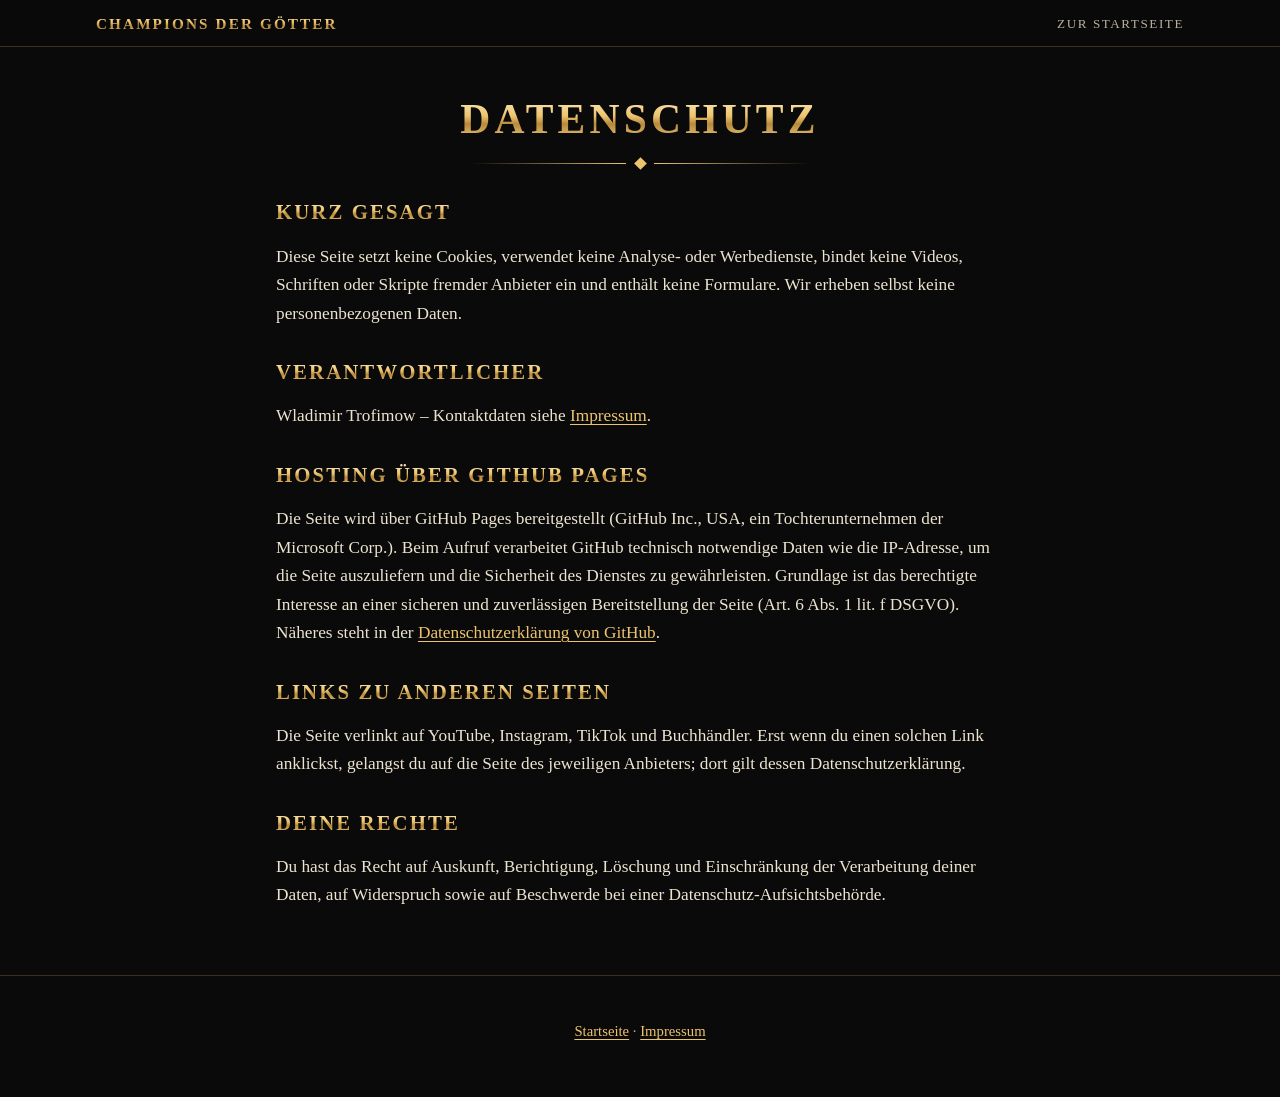
==== datenschutz.html @ 9cc0976a "Ortav-Webseite: Startseite, Zeitleiste, Figuren, Orte, Entstehung Co-Authored-By: Claude Opus 5.5 <n" ====
<!doctype html>
<html lang="de">
<head>
  <meta charset="utf-8">
  <meta name="viewport" content="width=device-width, initial-scale=1">
  <title>Datenschutz – Champions der Götter</title>
  <meta name="robots" content="noindex">
  <meta name="theme-color" content="#0b0a0a">
  <link rel="icon" href="favicon.svg" type="image/svg+xml">
  <link rel="stylesheet" href="style.css">
</head>
<body>
<header class="kopf">
  <div class="kopf-innen">
    <a class="marke" href="index.html">Champions der Götter</a>
    <nav aria-label="Hauptnavigation"><ul><li><a href="index.html">Zur Startseite</a></li></ul></nav>
  </div>
</header>
<main class="text-seite">
  <h1>Datenschutz</h1>
  <div class="zier" aria-hidden="true"><span></span></div>

  <h2>Kurz gesagt</h2>
  <p>Diese Seite setzt keine Cookies, verwendet keine Analyse- oder Werbedienste, bindet keine Videos,
    Schriften oder Skripte fremder Anbieter ein und enthält keine Formulare. Wir erheben selbst keine personenbezogenen Daten.</p>

  <h2>Verantwortlicher</h2>
  <p>Wladimir Trofimow – Kontaktdaten siehe <a href="impressum.html">Impressum</a>.</p>

  <h2>Hosting über GitHub Pages</h2>
  <p>Die Seite wird über GitHub Pages bereitgestellt (GitHub Inc., USA, ein Tochterunternehmen der Microsoft Corp.).
    Beim Aufruf verarbeitet GitHub technisch notwendige Daten wie die IP-Adresse, um die Seite auszuliefern und
    die Sicherheit des Dienstes zu gewährleisten. Grundlage ist das berechtigte Interesse an einer sicheren und
    zuverlässigen Bereitstellung der Seite (Art. 6 Abs. 1 lit. f DSGVO). Näheres steht in der
    <a href="https://docs.github.com/de/site-policy/privacy-policies/github-general-privacy-statement" rel="noopener">Datenschutzerklärung von GitHub</a>.</p>

  <h2>Links zu anderen Seiten</h2>
  <p>Die Seite verlinkt auf YouTube, Instagram, TikTok und Buchhändler. Erst wenn du einen solchen Link anklickst,
    gelangst du auf die Seite des jeweiligen Anbieters; dort gilt dessen Datenschutzerklärung.</p>

  <h2>Deine Rechte</h2>
  <p>Du hast das Recht auf Auskunft, Berichtigung, Löschung und Einschränkung der Verarbeitung deiner Daten,
    auf Widerspruch sowie auf Beschwerde bei einer Datenschutz-Aufsichtsbehörde.</p>
</main>
<footer class="fuss"><p><a href="index.html">Startseite</a> · <a href="impressum.html">Impressum</a></p></footer>
</body>
</html>
---- style.css ----
/* Champions der Götter – Ortav. Reines CSS, keine externen Schriften oder Skripte. */
:root {
  --bg: #0b0a0a;
  --bg-2: #14120f;
  --panel: #1a1713;
  --line: #3a3124;
  --gold: #ecc46e;
  --gold-hell: #fff0c4;
  --gold-dunkel: #b8893a;
  --text: #ece4d0;
  --text-2: #b9b0a0;
  --serif: "Palatino Linotype", "Book Antiqua", Palatino, "URW Palladio L", "P052", Georgia, serif;
  --max: 1120px;
}

* { box-sizing: border-box; }
html { scroll-behavior: smooth; -webkit-text-size-adjust: 100%; }
body {
  margin: 0;
  background: var(--bg);
  color: var(--text);
  font-family: var(--serif);
  font-size: 1.08rem;
  line-height: 1.65;
}
img { max-width: 100%; height: auto; display: block; }
a { color: var(--gold); text-underline-offset: 3px; }
a:hover { color: var(--gold-hell); }
:focus-visible { outline: 2px solid var(--gold); outline-offset: 3px; }

.skip { position: absolute; left: -999px; top: 0; background: var(--gold); color: #000; padding: .5rem 1rem; z-index: 20; }
.skip:focus { left: 1rem; }

/* ---------- Kopfleiste ---------- */
.kopf {
  position: sticky; top: 0; z-index: 10;
  background: rgba(11, 10, 10, .92);
  backdrop-filter: blur(6px);
  border-bottom: 1px solid var(--line);
}
.kopf-innen {
  max-width: var(--max); margin: 0 auto; padding: .55rem 16px;
  display: flex; align-items: center; gap: 1.2rem;
}
.marke {
  font-weight: bold; letter-spacing: .14em; text-transform: uppercase;
  text-decoration: none; white-space: nowrap; font-size: .95rem;
  background: linear-gradient(180deg, var(--gold-hell) 0%, var(--gold) 45%, var(--gold-dunkel) 60%, #f7dd96 100%);
  -webkit-background-clip: text; background-clip: text; color: transparent;
}
.kopf nav { overflow-x: auto; scrollbar-width: none; margin-left: auto; }
.kopf nav::-webkit-scrollbar { display: none; }
.kopf nav ul { display: flex; gap: 1.1rem; list-style: none; margin: 0; padding: 0; }
.kopf nav a {
  color: var(--text-2); text-decoration: none; white-space: nowrap;
  font-size: .82rem; letter-spacing: .12em; text-transform: uppercase;
}
.kopf nav a:hover { color: var(--gold); }

/* ---------- Titel ---------- */
.titel { background: #000; border-bottom: 1px solid var(--line); }
.titel img { width: 100%; max-width: 1600px; margin: 0 auto; }

.einleitung { max-width: 760px; margin: 0 auto; padding: 3.2rem 16px 1rem; text-align: center; }
.motto { font-style: italic; color: var(--text-2); margin: 0 0 1.4rem; }

/* ---------- Überschriften ---------- */
h1, h2, h3 { font-weight: bold; line-height: 1.2; }
h1, h2 {
  letter-spacing: .1em; text-transform: uppercase; text-align: center;
  background: linear-gradient(180deg, var(--gold-hell) 0%, var(--gold) 42%, var(--gold-dunkel) 58%, #f7dd96 100%);
  -webkit-background-clip: text; background-clip: text; color: transparent;
}
h1 { font-size: clamp(1.7rem, 5vw, 2.6rem); margin: 0 0 .4rem; }
h2 { font-size: clamp(1.4rem, 4vw, 2rem); margin: 0; }
h3 { color: var(--gold); font-size: 1.2rem; margin: 0 0 .35rem; letter-spacing: .03em; }

.zier {
  display: flex; align-items: center; justify-content: center; gap: .6rem;
  margin: .9rem auto 1.6rem; max-width: 340px; color: var(--gold);
}
.zier::before, .zier::after { content: ""; flex: 1; height: 1px; background: linear-gradient(90deg, transparent, var(--gold)); }
.zier::after { background: linear-gradient(90deg, var(--gold), transparent); }
.zier span { width: 9px; height: 9px; background: var(--gold); transform: rotate(45deg); }

/* ---------- Abschnitte ---------- */
.abschnitt { padding: 3.6rem 16px; scroll-margin-top: 2.6rem; }
.abschnitt:nth-of-type(even) { background: var(--bg-2); border-top: 1px solid var(--line); border-bottom: 1px solid var(--line); }
.innen { max-width: var(--max); margin: 0 auto; }
.lead { max-width: 720px; margin: 0 auto 2rem; text-align: center; color: var(--text-2); }
.lead strong { color: var(--text); }

/* ---------- Drei Wege ---------- */
.wege { display: grid; grid-template-columns: repeat(auto-fit, minmax(260px, 1fr)); gap: 1.2rem; }
.weg {
  background: var(--panel); border: 1px solid var(--line); border-radius: 6px;
  padding: 1.6rem 1.4rem; display: flex; flex-direction: column;
  position: relative;
}
.weg::before {
  content: ""; position: absolute; inset: 0; border-radius: 6px; pointer-events: none;
  background: linear-gradient(180deg, rgba(236,196,110,.08), transparent 40%);
}
.weg .art { font-size: .78rem; letter-spacing: .2em; text-transform: uppercase; color: var(--gold-dunkel); margin: 0 0 .3rem; }
.weg h3 { font-size: 1.35rem; }
.weg p { margin: .4rem 0; }
.weg .klein { color: var(--text-2); font-size: .95rem; }
.weg .knopf { margin-top: auto; }

.knopf {
  display: inline-block; margin-top: 1rem; padding: .65rem 1.2rem;
  border: 1px solid var(--gold); border-radius: 3px;
  color: var(--gold); text-decoration: none; text-align: center;
  letter-spacing: .12em; text-transform: uppercase; font-size: .85rem;
}
.knopf:hover { background: var(--gold); color: #120f0a; }

/* Platzhalter: noch vom Autor zu ergänzen (vor Veröffentlichung entfernen) */
.offen {
  display: inline-block; border: 1px dashed var(--gold); color: var(--gold);
  background: rgba(236,196,110,.08); padding: .15rem .5rem; border-radius: 3px;
  font-size: .85rem; font-style: italic;
}

/* ---------- Zeitleiste ---------- */
.zeitleiste { list-style: none; margin: 0 auto; padding: 0; max-width: 820px; position: relative; }
.zeitleiste::before {
  content: ""; position: absolute; left: 11px; top: .4rem; bottom: .4rem; width: 2px;
  background: linear-gradient(180deg, var(--gold), var(--gold-dunkel) 80%, transparent);
}
.zeitleiste > li { position: relative; padding: 0 0 2rem 2.6rem; }
.zeitleiste > li::before {
  content: ""; position: absolute; left: 5px; top: .45rem; width: 14px; height: 14px;
  background: var(--bg); border: 2px solid var(--gold); transform: rotate(45deg);
}
.zeitleiste > li.spiel::before { background: var(--gold); }
.zeitleiste .epoche { font-size: .78rem; letter-spacing: .18em; text-transform: uppercase; color: var(--gold-dunkel); margin: 0; }
.zeitleiste h3 { margin: .1rem 0 .3rem; }
.zeitleiste p { margin: .3rem 0; color: var(--text-2); }
.marken { display: flex; flex-wrap: wrap; gap: .4rem; margin-top: .5rem; padding: 0; list-style: none; }
.marken li {
  font-size: .8rem; padding: .12rem .55rem; border-radius: 999px;
  border: 1px solid var(--line); color: var(--text); background: var(--panel);
}
.marken li.buch { border-color: #6d5a3a; }
.marken li.serie { border-color: #3d5a7a; }
.marken li.spiel { border-color: var(--gold); color: var(--gold); }
.marken li.wip { border-style: dashed; color: var(--text-2); }
.nebenstrang {
  max-width: 820px; margin: .5rem auto 0; padding: 1rem 1.2rem;
  border: 1px solid var(--line); border-radius: 6px; background: var(--panel); color: var(--text-2);
}
.nebenstrang strong { color: var(--text); }

/* ---------- Galerien ---------- */
.gruppe { margin: 0 0 1rem; text-align: center; color: var(--gold); letter-spacing: .14em; text-transform: uppercase; font-size: 1rem; }
.gruppe + .lead { margin-bottom: 1.4rem; }
.karten { display: grid; grid-template-columns: repeat(auto-fill, minmax(200px, 1fr)); gap: 1rem; margin-bottom: 3rem; }
.karten.orte { grid-template-columns: repeat(auto-fill, minmax(280px, 1fr)); }
.karte {
  margin: 0; background: var(--panel); border: 1px solid var(--line); border-radius: 6px; overflow: hidden;
  display: flex; flex-direction: column;
}
.karte a.bild { display: block; overflow: hidden; background: #000; }
.karte img { width: 100%; aspect-ratio: 3 / 4; object-fit: cover; object-position: top center; transition: transform .4s ease; }
.karten.orte .karte img { aspect-ratio: 4 / 3; object-position: center; }
.karte a.bild:hover img { transform: scale(1.04); }
.karte figcaption { padding: .8rem .9rem 1rem; }
.karte .rolle { display: block; font-size: .75rem; letter-spacing: .16em; text-transform: uppercase; color: var(--gold-dunkel); margin-bottom: .2rem; }
.karte p { margin: 0; font-size: .95rem; color: var(--text-2); line-height: 1.5; }

/* ---------- Wie das entsteht ---------- */
.entstehung { max-width: 760px; margin: 0 auto; }
.entstehung ul { padding-left: 1.2rem; }
.entstehung li { margin: .4rem 0; }
.entstehung li strong { color: var(--gold); }

/* ---------- Fuß ---------- */
.fuss { border-top: 1px solid var(--line); padding: 2.4rem 16px 3rem; text-align: center; color: var(--text-2); font-size: .92rem; }
.fuss .kanaele { display: flex; flex-wrap: wrap; justify-content: center; gap: .6rem 1.4rem; list-style: none; padding: 0; margin: 0 0 1.2rem; }
.fuss .kanaele a { letter-spacing: .1em; text-transform: uppercase; font-size: .85rem; }
.fuss p { margin: .3rem 0; }

/* ---------- Unterseiten (Impressum, Datenschutz) ---------- */
.text-seite { max-width: 760px; margin: 0 auto; padding: 3rem 16px; }
.text-seite h2 { text-align: left; font-size: 1.3rem; margin-top: 2rem; }

@media (max-width: 640px) {
  body { font-size: 1.02rem; }
  .kopf-innen { gap: .8rem; }
  .marke { font-size: .8rem; letter-spacing: .1em; }
  .abschnitt { padding: 2.6rem 16px; }
  .karten { grid-template-columns: repeat(2, 1fr); gap: .7rem; }
  .karten.orte { grid-template-columns: 1fr; }
  .karte figcaption { padding: .6rem .65rem .8rem; }
  .karte p { font-size: .88rem; }
}
@media (prefers-reduced-motion: reduce) {
  html { scroll-behavior: auto; }
  .karte img { transition: none; }
}

/* Knopf ohne Ziel (Link folgt) */
.knopf.aus { border-style: dashed; border-color: var(--line); color: var(--text-2); cursor: default; }
.knopf.aus:hover { background: none; color: var(--text-2); }
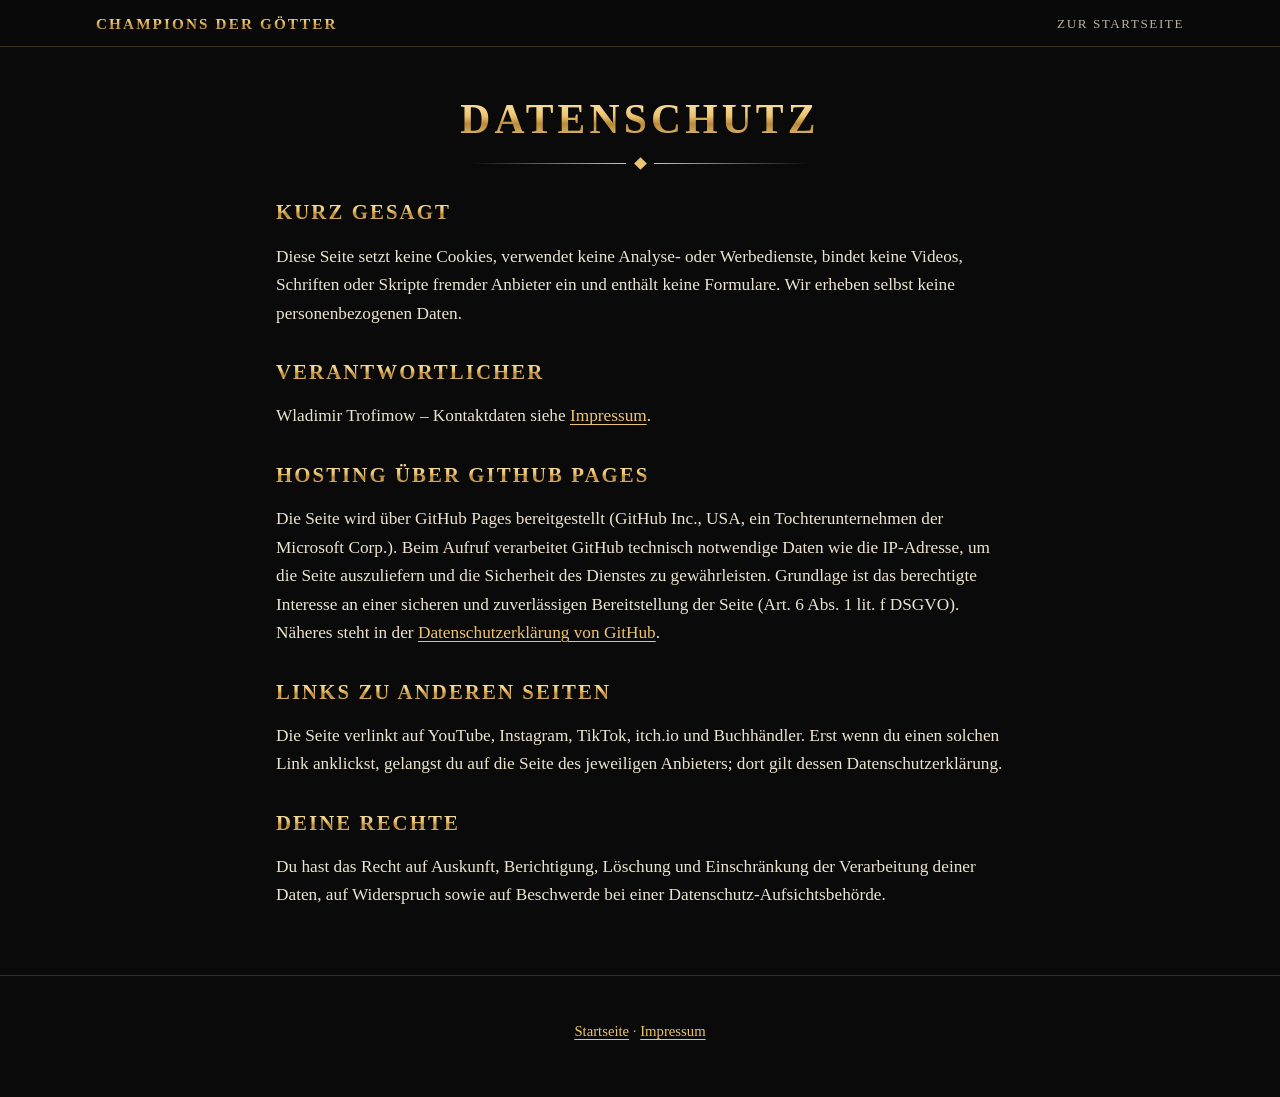
==== commit f643efd6: "Spiele-Seite: Ortav Strategie (kostenloser Prototyp) und Platz für das Hauptspiel Co-Authored-By: Cl" ====
--- a/datenschutz.html
+++ b/datenschutz.html
@@ -35,7 +35,7 @@
     <a href="https://docs.github.com/de/site-policy/privacy-policies/github-general-privacy-statement" rel="noopener">Datenschutzerklärung von GitHub</a>.</p>
 
   <h2>Links zu anderen Seiten</h2>
-  <p>Die Seite verlinkt auf YouTube, Instagram, TikTok und Buchhändler. Erst wenn du einen solchen Link anklickst,
+  <p>Die Seite verlinkt auf YouTube, Instagram, TikTok, itch.io und Buchhändler. Erst wenn du einen solchen Link anklickst,
     gelangst du auf die Seite des jeweiligen Anbieters; dort gilt dessen Datenschutzerklärung.</p>
 
   <h2>Deine Rechte</h2>
--- a/style.css
+++ b/style.css
@@ -203,3 +203,41 @@
 /* Knopf ohne Ziel (Link folgt) */
 .knopf.aus { border-style: dashed; border-color: var(--line); color: var(--text-2); cursor: default; }
 .knopf.aus:hover { background: none; color: var(--text-2); }
+
+/* ---------- Spiele-Seite ---------- */
+h2.links { text-align: left; }
+.art { font-size: .78rem; letter-spacing: .2em; text-transform: uppercase; color: var(--gold-dunkel); margin: 0 0 .3rem; }
+.spiel-kopf { display: grid; grid-template-columns: minmax(0, 1fr) minmax(0, 1.1fr); gap: 2rem; align-items: center; margin-bottom: 3rem; }
+.spiel-kopf img { border: 1px solid var(--line); border-radius: 6px; width: 100%; }
+.spiel-kopf .klein { color: var(--text-2); font-size: .95rem; }
+.abzeichen { display: flex; flex-wrap: wrap; gap: .5rem; margin: .6rem 0 1rem; }
+.abzeichen span { font-size: .8rem; letter-spacing: .08em; padding: .15rem .65rem; border-radius: 999px; border: 1px solid var(--gold); color: var(--gold); }
+.knopf.voll { background: var(--gold); color: #120f0a; font-weight: bold; }
+.knopf.voll:hover { background: var(--gold-hell); }
+.plattformen { display: grid; grid-template-columns: repeat(auto-fit, minmax(240px, 1fr)); gap: 1.2rem; }
+.plattformen .knopf { margin-top: auto; }
+.hinweis-zeile { max-width: 820px; margin: 1.4rem auto 3rem; color: var(--text-2); font-size: .95rem; text-align: center; }
+.hinweis-zeile strong { color: var(--text); }
+.karten.bildschirme { grid-template-columns: repeat(auto-fill, minmax(220px, 1fr)); }
+.karten.bildschirme .karte img { aspect-ratio: 9 / 16; }
+.zwei-spalten { display: grid; grid-template-columns: repeat(auto-fit, minmax(300px, 1fr)); gap: 2rem; }
+.roadmap { margin: 0; padding: 0; list-style: none; counter-reset: r; }
+.roadmap li { position: relative; padding: .5rem 0 .9rem 2.4rem; color: var(--text-2); }
+.roadmap li strong { color: var(--text); }
+.roadmap li::before {
+  counter-increment: r; content: counter(r); position: absolute; left: 0; top: .45rem;
+  width: 1.7rem; height: 1.7rem; border: 1px solid var(--gold); border-radius: 50%;
+  color: var(--gold); font-size: .85rem; display: grid; place-items: center;
+}
+.roadmap li.spaeter::before { border-style: dashed; color: var(--text-2); border-color: var(--text-2); }
+.verlauf { list-style: none; margin: 0; padding: 0; }
+.verlauf li { border-left: 2px solid var(--gold); padding: .2rem 0 1rem 1rem; }
+.verlauf .version { color: var(--gold); font-weight: bold; }
+.verlauf .datum { color: var(--text-2); font-size: .85rem; margin-left: .4rem; }
+.verlauf p { margin: .3rem 0 0; color: var(--text-2); }
+.spiele-zwei { display: grid; grid-template-columns: 1fr; gap: .8rem; margin: .4rem 0; }
+.spiele-zwei .eintrag { border-top: 1px solid var(--line); padding-top: .7rem; }
+.spiele-zwei .eintrag:first-child { border-top: 0; padding-top: 0; }
+@media (max-width: 760px) {
+  .spiel-kopf { grid-template-columns: 1fr; gap: 1.2rem; }
+}
